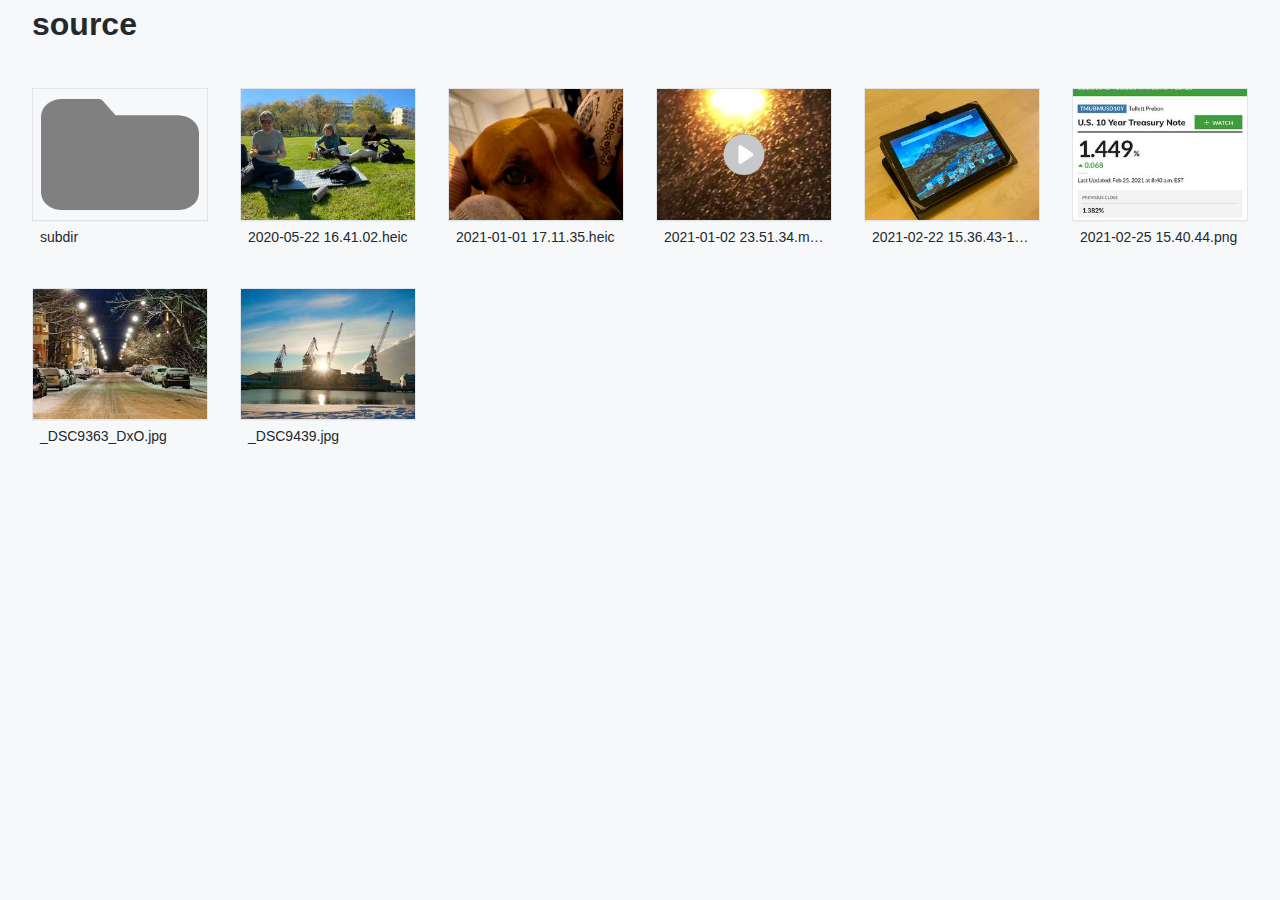
==== testing/gallery/index.html @ 71ba4998 "Merge pull request #3 from tonimelisma/rewrite" ====
<!DOCTYPE html>
<html lang="en">

<head>
  <title>source</title>
    <meta name="viewport" content="width=device-width, initial-scale=1">
    <meta charset="utf-8">
	
      <link href="fastgallery.css" rel="stylesheet">
	
      <link href="primer.css" rel="stylesheet">
	
 </head>

 <body class="bg-gray">
    <div id="thumbnails">
        <h1 class="px-2 pb-2 my-0 m-md-3 m-lg-4">source</h1>

        <!-- Thumbnail view. First subfolders. -->
        <div class="container-xl m-0 m-md-2 m-lg-3">
    
    

	
            <div class="col-4 col-md-3 col-lg-2 float-left p-md-2 p-lg-3">
                <a href="subdir">
                    <img class="box border border-gray box-shadow width-fit" src="folder.png" alt="subdir">
                </a>
                <span class="px-2 pb-2 width-fit css-truncate css-truncate-target">subdir</span>
            </div>
	

	
            <div class="col-4 col-md-3 col-lg-2 float-left p-md-2 p-lg-3">
                <img class="box border border-gray box-shadow width-fit" src="_thumbnail/2020-05-22 16.41.02.jpg" alt="2020-05-22 16.41.02.heic" onclick="changePicture(0);displayModal(true);">
                <span class="px-2 pb-2 width-fit css-truncate css-truncate-target">2020-05-22 16.41.02.heic</span>
			</div>
	
            <div class="col-4 col-md-3 col-lg-2 float-left p-md-2 p-lg-3">
                <img class="box border border-gray box-shadow width-fit" src="_thumbnail/2021-01-01 17.11.35.jpg" alt="2021-01-01 17.11.35.heic" onclick="changePicture(1);displayModal(true);">
                <span class="px-2 pb-2 width-fit css-truncate css-truncate-target">2021-01-01 17.11.35.heic</span>
			</div>
	
            <div class="col-4 col-md-3 col-lg-2 float-left p-md-2 p-lg-3">
                <img class="box border border-gray box-shadow width-fit" src="_thumbnail/2021-01-02 23.51.34.jpg" alt="2021-01-02 23.51.34.mp4" onclick="changePicture(2);displayModal(true);">
                <span class="px-2 pb-2 width-fit css-truncate css-truncate-target">2021-01-02 23.51.34.mp4</span>
			</div>
	
            <div class="col-4 col-md-3 col-lg-2 float-left p-md-2 p-lg-3">
                <img class="box border border-gray box-shadow width-fit" src="_thumbnail/2021-02-22 15.36.43-1.jpg" alt="2021-02-22 15.36.43-1.heic" onclick="changePicture(3);displayModal(true);">
                <span class="px-2 pb-2 width-fit css-truncate css-truncate-target">2021-02-22 15.36.43-1.heic</span>
			</div>
	
            <div class="col-4 col-md-3 col-lg-2 float-left p-md-2 p-lg-3">
                <img class="box border border-gray box-shadow width-fit" src="_thumbnail/2021-02-25 15.40.44.jpg" alt="2021-02-25 15.40.44.png" onclick="changePicture(4);displayModal(true);">
                <span class="px-2 pb-2 width-fit css-truncate css-truncate-target">2021-02-25 15.40.44.png</span>
			</div>
	
            <div class="col-4 col-md-3 col-lg-2 float-left p-md-2 p-lg-3">
                <img class="box border border-gray box-shadow width-fit" src="_thumbnail/_DSC9363_DxO.jpg" alt="_DSC9363_DxO.jpg" onclick="changePicture(5);displayModal(true);">
                <span class="px-2 pb-2 width-fit css-truncate css-truncate-target">_DSC9363_DxO.jpg</span>
			</div>
	
            <div class="col-4 col-md-3 col-lg-2 float-left p-md-2 p-lg-3">
                <img class="box border border-gray box-shadow width-fit" src="_thumbnail/_DSC9439.jpg" alt="_DSC9439.jpg" onclick="changePicture(6);displayModal(true);">
                <span class="px-2 pb-2 width-fit css-truncate css-truncate-target">_DSC9439.jpg</span>
			</div>
	

        </div>
    </div>

    <!-- Modal which shows individual pictures full-screen.
         Covers thumbnail view. Hidden by default, unless URL contains
         hashtag and thumbnail name. -->
    <div class="position-fixed top-0 left-0 width-full height-full d-flex flex-column flex-justify-center flex-items-center box border border-gray box-shadow bg-gray" id="modal" hidden>
        <div class="bg-gray clearfix position-absolute top-0 p-1" id="modalHeader">
            <div class="float-right modalControl float-left" onclick="displayModal(false);">
                <i data-feather="x"></i>
            </div>
            <div class="float-right modalControl float-left">
                <a href="#" id="modalDownload" download>
                    <i data-feather="download"></i>
                </a>
            </div>
        </div>
        <div id="modalMedia" class="d-flex flex-justify-center"></div>
        <div class="bg-gray position-absolute bottom-0 d-flex flex-justify-center p-1" id="modalFooter">
            <div class="float-left modalControl float-left" onclick="prevPicture();">
                <i data-feather="chevron-left"></i>
            </div>
            <div class="mx-auto float-left width-fit css-truncate css-truncate-target" id="modalDescription"></div>
            <div class="float-right modalControl float-left" onclick="nextPicture();">
                <i data-feather="chevron-right"></i>
            </div>
        </div>
    </div>

    <!-- Statically generated javascript array of pictures on this page -->
    <script>
        const pictures = [
	
	
	{
		thumbnail: "_thumbnail/2020-05-22 16.41.02.jpg",
		fullsize: "_fullsize/2020-05-22 16.41.02.jpg",
		original: "_original/2020-05-22 16.41.02.heic",
		filename: "2020-05-22 16.41.02.heic"
	}
	
	,
	{
		thumbnail: "_thumbnail/2021-01-01 17.11.35.jpg",
		fullsize: "_fullsize/2021-01-01 17.11.35.jpg",
		original: "_original/2021-01-01 17.11.35.heic",
		filename: "2021-01-01 17.11.35.heic"
	}
	
	,
	{
		thumbnail: "_thumbnail/2021-01-02 23.51.34.jpg",
		fullsize: "_fullsize/2021-01-02 23.51.34.mp4",
		original: "_original/2021-01-02 23.51.34.mp4",
		filename: "2021-01-02 23.51.34.mp4"
	}
	
	,
	{
		thumbnail: "_thumbnail/2021-02-22 15.36.43-1.jpg",
		fullsize: "_fullsize/2021-02-22 15.36.43-1.jpg",
		original: "_original/2021-02-22 15.36.43-1.heic",
		filename: "2021-02-22 15.36.43-1.heic"
	}
	
	,
	{
		thumbnail: "_thumbnail/2021-02-25 15.40.44.jpg",
		fullsize: "_fullsize/2021-02-25 15.40.44.jpg",
		original: "_original/2021-02-25 15.40.44.png",
		filename: "2021-02-25 15.40.44.png"
	}
	
	,
	{
		thumbnail: "_thumbnail/_DSC9363_DxO.jpg",
		fullsize: "_fullsize/_DSC9363_DxO.jpg",
		original: "_original/_DSC9363_DxO.jpg",
		filename: "_DSC9363_DxO.jpg"
	}
	
	,
	{
		thumbnail: "_thumbnail/_DSC9439.jpg",
		fullsize: "_fullsize/_DSC9439.jpg",
		original: "_original/_DSC9439.jpg",
		filename: "_DSC9439.jpg"
	}
	
    ]
    </script>
	
      <script src="fastgallery.js"></script>
	
      <script src="feather.min.js"></script>
	
    <script>
        feather.replace()
    </script>

 </body>
</html>
---- testing/gallery/fastgallery.css ----
.box {
    cursor: pointer;
}

#modalMedia {
    max-width: 100%;
    max-height: calc(100% - 74px);
}

.modalImage {
    object-fit: scale-down;
    max-width: 100%;
}

video {
    max-width: 100%;
    max-height: 100%;
}

#modalDownload {
    color: inherit;
}

#modalHeader,
#modalFooter {
    height: 37px;
    width: 360px;
}

.modalControl:hover,
.modalControl:focus {
    background-color: rgba(0, 0, 0, 0.2);
}
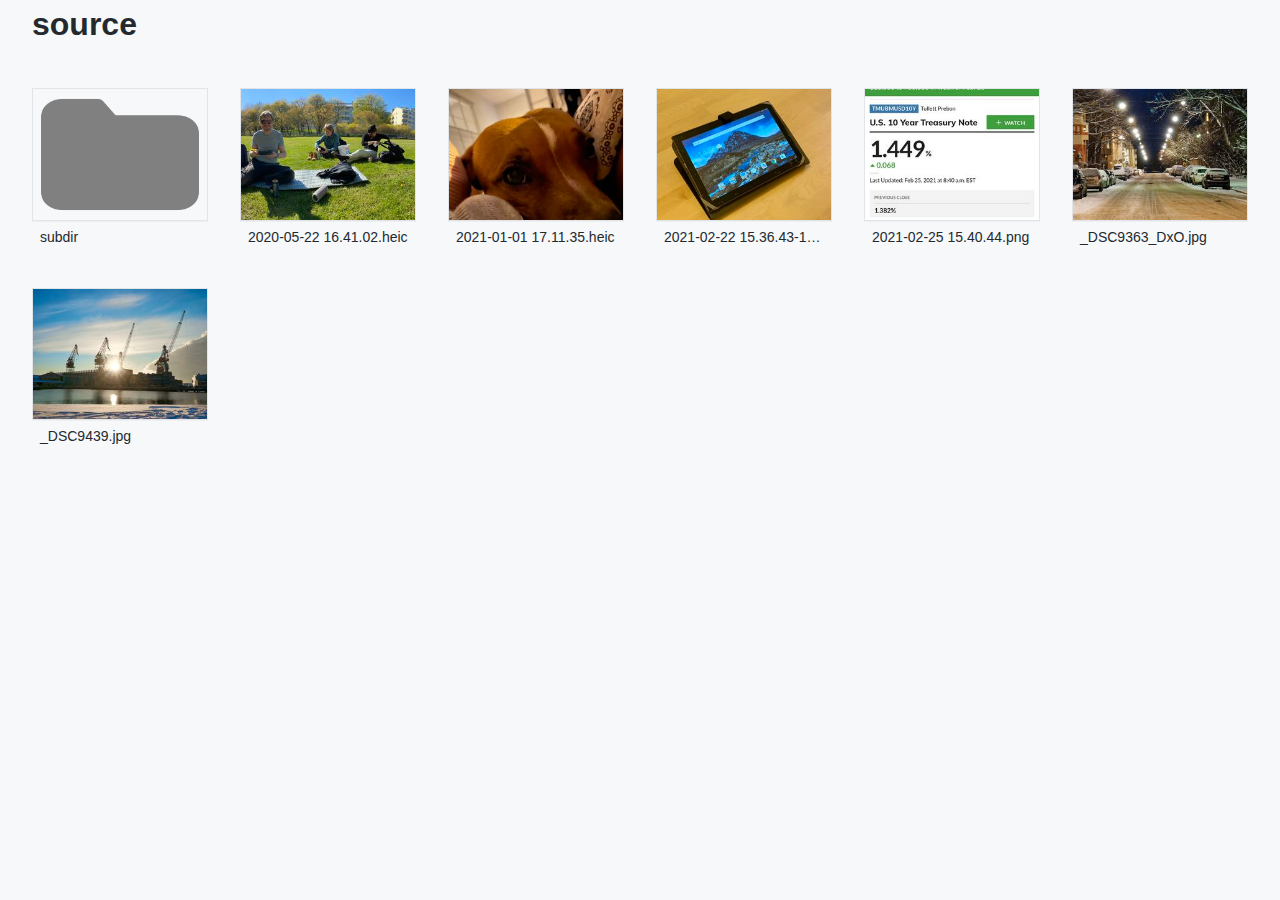
==== commit b805895b: "Full signal handler support and cleanup on ctrl-C" ====
--- a/testing/gallery/index.html
+++ b/testing/gallery/index.html
@@ -42,27 +42,22 @@
 			</div>
 	
             <div class="col-4 col-md-3 col-lg-2 float-left p-md-2 p-lg-3">
-                <img class="box border border-gray box-shadow width-fit" src="_thumbnail/2021-01-02 23.51.34.jpg" alt="2021-01-02 23.51.34.mp4" onclick="changePicture(2);displayModal(true);">
-                <span class="px-2 pb-2 width-fit css-truncate css-truncate-target">2021-01-02 23.51.34.mp4</span>
-			</div>
-	
-            <div class="col-4 col-md-3 col-lg-2 float-left p-md-2 p-lg-3">
-                <img class="box border border-gray box-shadow width-fit" src="_thumbnail/2021-02-22 15.36.43-1.jpg" alt="2021-02-22 15.36.43-1.heic" onclick="changePicture(3);displayModal(true);">
+                <img class="box border border-gray box-shadow width-fit" src="_thumbnail/2021-02-22 15.36.43-1.jpg" alt="2021-02-22 15.36.43-1.heic" onclick="changePicture(2);displayModal(true);">
                 <span class="px-2 pb-2 width-fit css-truncate css-truncate-target">2021-02-22 15.36.43-1.heic</span>
 			</div>
 	
             <div class="col-4 col-md-3 col-lg-2 float-left p-md-2 p-lg-3">
-                <img class="box border border-gray box-shadow width-fit" src="_thumbnail/2021-02-25 15.40.44.jpg" alt="2021-02-25 15.40.44.png" onclick="changePicture(4);displayModal(true);">
+                <img class="box border border-gray box-shadow width-fit" src="_thumbnail/2021-02-25 15.40.44.jpg" alt="2021-02-25 15.40.44.png" onclick="changePicture(3);displayModal(true);">
                 <span class="px-2 pb-2 width-fit css-truncate css-truncate-target">2021-02-25 15.40.44.png</span>
 			</div>
 	
             <div class="col-4 col-md-3 col-lg-2 float-left p-md-2 p-lg-3">
-                <img class="box border border-gray box-shadow width-fit" src="_thumbnail/_DSC9363_DxO.jpg" alt="_DSC9363_DxO.jpg" onclick="changePicture(5);displayModal(true);">
+                <img class="box border border-gray box-shadow width-fit" src="_thumbnail/_DSC9363_DxO.jpg" alt="_DSC9363_DxO.jpg" onclick="changePicture(4);displayModal(true);">
                 <span class="px-2 pb-2 width-fit css-truncate css-truncate-target">_DSC9363_DxO.jpg</span>
 			</div>
 	
             <div class="col-4 col-md-3 col-lg-2 float-left p-md-2 p-lg-3">
-                <img class="box border border-gray box-shadow width-fit" src="_thumbnail/_DSC9439.jpg" alt="_DSC9439.jpg" onclick="changePicture(6);displayModal(true);">
+                <img class="box border border-gray box-shadow width-fit" src="_thumbnail/_DSC9439.jpg" alt="_DSC9439.jpg" onclick="changePicture(5);displayModal(true);">
                 <span class="px-2 pb-2 width-fit css-truncate css-truncate-target">_DSC9439.jpg</span>
 			</div>
 	
@@ -118,14 +113,6 @@
 	
 	,
 	{
-		thumbnail: "_thumbnail/2021-01-02 23.51.34.jpg",
-		fullsize: "_fullsize/2021-01-02 23.51.34.mp4",
-		original: "_original/2021-01-02 23.51.34.mp4",
-		filename: "2021-01-02 23.51.34.mp4"
-	}
-	
-	,
-	{
 		thumbnail: "_thumbnail/2021-02-22 15.36.43-1.jpg",
 		fullsize: "_fullsize/2021-02-22 15.36.43-1.jpg",
 		original: "_original/2021-02-22 15.36.43-1.heic",
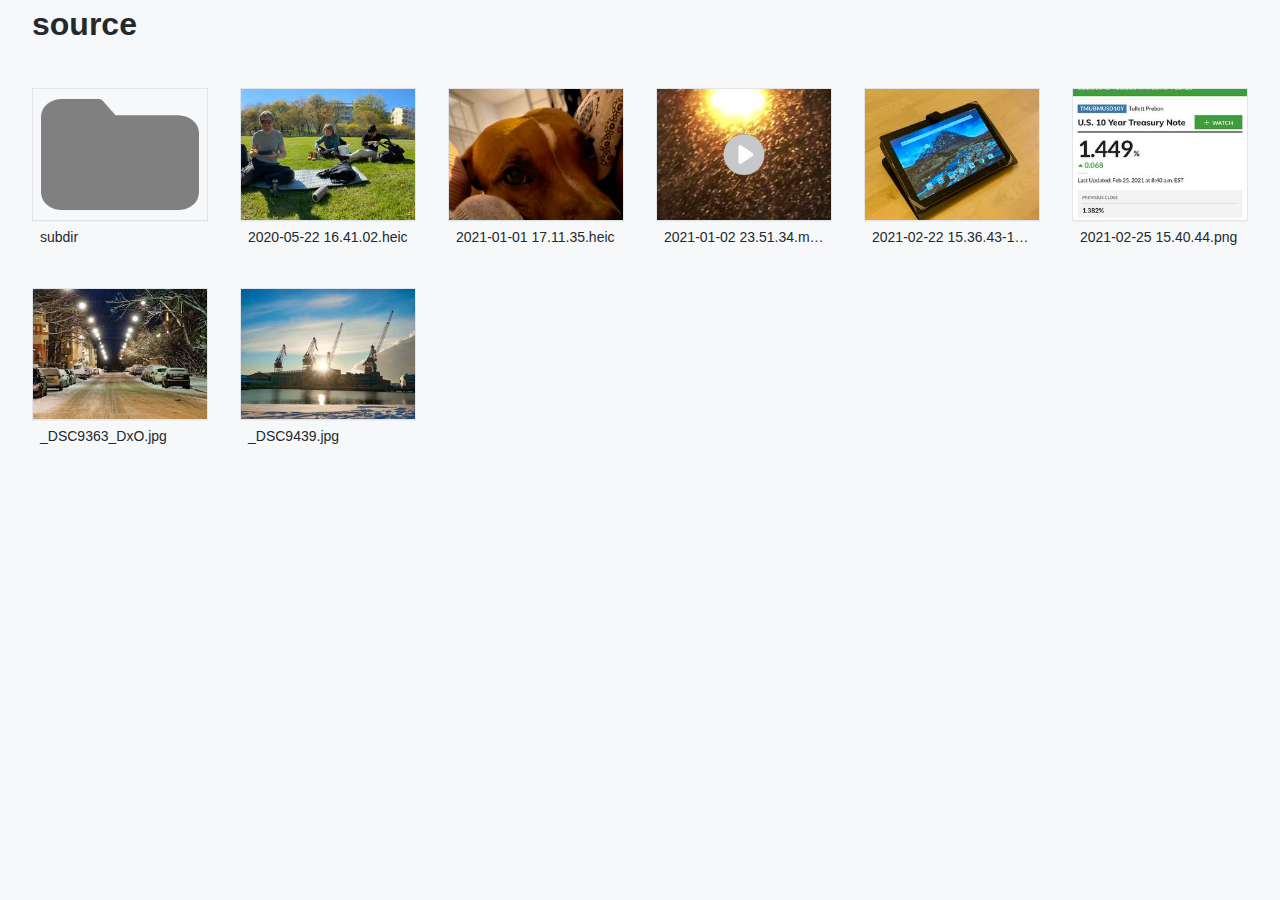
==== commit 5cec3116: "Fix --no-videos" ====
--- a/testing/gallery/index.html
+++ b/testing/gallery/index.html
@@ -42,22 +42,27 @@
 			</div>
 	
             <div class="col-4 col-md-3 col-lg-2 float-left p-md-2 p-lg-3">
-                <img class="box border border-gray box-shadow width-fit" src="_thumbnail/2021-02-22 15.36.43-1.jpg" alt="2021-02-22 15.36.43-1.heic" onclick="changePicture(2);displayModal(true);">
+                <img class="box border border-gray box-shadow width-fit" src="_thumbnail/2021-01-02 23.51.34.jpg" alt="2021-01-02 23.51.34.mp4" onclick="changePicture(2);displayModal(true);">
+                <span class="px-2 pb-2 width-fit css-truncate css-truncate-target">2021-01-02 23.51.34.mp4</span>
+			</div>
+	
+            <div class="col-4 col-md-3 col-lg-2 float-left p-md-2 p-lg-3">
+                <img class="box border border-gray box-shadow width-fit" src="_thumbnail/2021-02-22 15.36.43-1.jpg" alt="2021-02-22 15.36.43-1.heic" onclick="changePicture(3);displayModal(true);">
                 <span class="px-2 pb-2 width-fit css-truncate css-truncate-target">2021-02-22 15.36.43-1.heic</span>
 			</div>
 	
             <div class="col-4 col-md-3 col-lg-2 float-left p-md-2 p-lg-3">
-                <img class="box border border-gray box-shadow width-fit" src="_thumbnail/2021-02-25 15.40.44.jpg" alt="2021-02-25 15.40.44.png" onclick="changePicture(3);displayModal(true);">
+                <img class="box border border-gray box-shadow width-fit" src="_thumbnail/2021-02-25 15.40.44.jpg" alt="2021-02-25 15.40.44.png" onclick="changePicture(4);displayModal(true);">
                 <span class="px-2 pb-2 width-fit css-truncate css-truncate-target">2021-02-25 15.40.44.png</span>
 			</div>
 	
             <div class="col-4 col-md-3 col-lg-2 float-left p-md-2 p-lg-3">
-                <img class="box border border-gray box-shadow width-fit" src="_thumbnail/_DSC9363_DxO.jpg" alt="_DSC9363_DxO.jpg" onclick="changePicture(4);displayModal(true);">
+                <img class="box border border-gray box-shadow width-fit" src="_thumbnail/_DSC9363_DxO.jpg" alt="_DSC9363_DxO.jpg" onclick="changePicture(5);displayModal(true);">
                 <span class="px-2 pb-2 width-fit css-truncate css-truncate-target">_DSC9363_DxO.jpg</span>
 			</div>
 	
             <div class="col-4 col-md-3 col-lg-2 float-left p-md-2 p-lg-3">
-                <img class="box border border-gray box-shadow width-fit" src="_thumbnail/_DSC9439.jpg" alt="_DSC9439.jpg" onclick="changePicture(5);displayModal(true);">
+                <img class="box border border-gray box-shadow width-fit" src="_thumbnail/_DSC9439.jpg" alt="_DSC9439.jpg" onclick="changePicture(6);displayModal(true);">
                 <span class="px-2 pb-2 width-fit css-truncate css-truncate-target">_DSC9439.jpg</span>
 			</div>
 	
@@ -113,6 +118,14 @@
 	
 	,
 	{
+		thumbnail: "_thumbnail/2021-01-02 23.51.34.jpg",
+		fullsize: "_fullsize/2021-01-02 23.51.34.mp4",
+		original: "_original/2021-01-02 23.51.34.mp4",
+		filename: "2021-01-02 23.51.34.mp4"
+	}
+	
+	,
+	{
 		thumbnail: "_thumbnail/2021-02-22 15.36.43-1.jpg",
 		fullsize: "_fullsize/2021-02-22 15.36.43-1.jpg",
 		original: "_original/2021-02-22 15.36.43-1.heic",
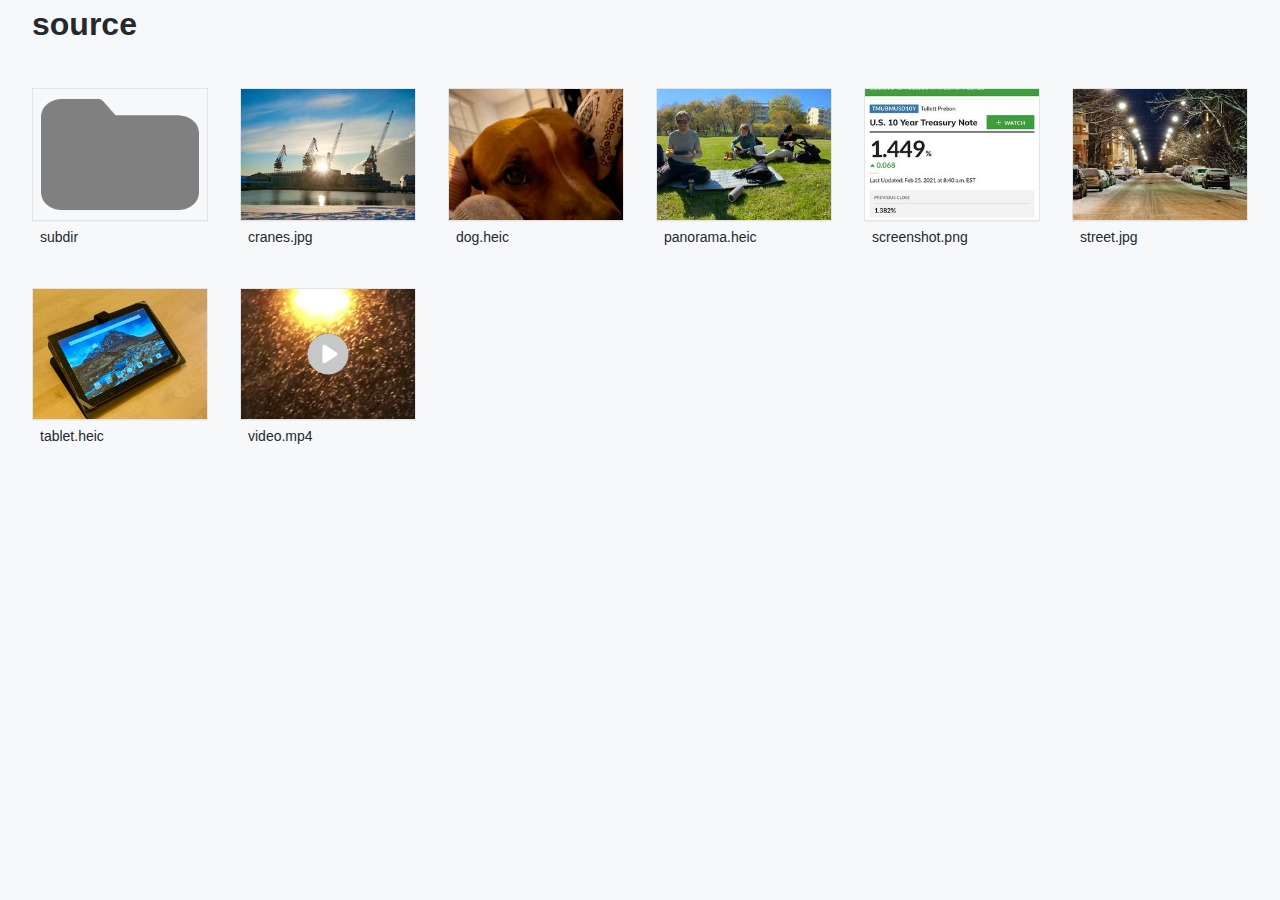
==== commit 2990ed04: "PWA capabilities alpha" ====
--- a/testing/gallery/index.html
+++ b/testing/gallery/index.html
@@ -32,38 +32,38 @@
 
 	
             <div class="col-4 col-md-3 col-lg-2 float-left p-md-2 p-lg-3">
-                <img class="box border border-gray box-shadow width-fit" src="_thumbnail/2020-05-22 16.41.02.jpg" alt="2020-05-22 16.41.02.heic" onclick="changePicture(0);displayModal(true);">
-                <span class="px-2 pb-2 width-fit css-truncate css-truncate-target">2020-05-22 16.41.02.heic</span>
+                <img class="box border border-gray box-shadow width-fit" src="_thumbnail/cranes.jpg" alt="cranes.jpg" onclick="changePicture(0);displayModal(true);">
+                <span class="px-2 pb-2 width-fit css-truncate css-truncate-target">cranes.jpg</span>
 			</div>
 	
             <div class="col-4 col-md-3 col-lg-2 float-left p-md-2 p-lg-3">
-                <img class="box border border-gray box-shadow width-fit" src="_thumbnail/2021-01-01 17.11.35.jpg" alt="2021-01-01 17.11.35.heic" onclick="changePicture(1);displayModal(true);">
-                <span class="px-2 pb-2 width-fit css-truncate css-truncate-target">2021-01-01 17.11.35.heic</span>
+                <img class="box border border-gray box-shadow width-fit" src="_thumbnail/dog.jpg" alt="dog.heic" onclick="changePicture(1);displayModal(true);">
+                <span class="px-2 pb-2 width-fit css-truncate css-truncate-target">dog.heic</span>
 			</div>
 	
             <div class="col-4 col-md-3 col-lg-2 float-left p-md-2 p-lg-3">
-                <img class="box border border-gray box-shadow width-fit" src="_thumbnail/2021-01-02 23.51.34.jpg" alt="2021-01-02 23.51.34.mp4" onclick="changePicture(2);displayModal(true);">
-                <span class="px-2 pb-2 width-fit css-truncate css-truncate-target">2021-01-02 23.51.34.mp4</span>
+                <img class="box border border-gray box-shadow width-fit" src="_thumbnail/panorama.jpg" alt="panorama.heic" onclick="changePicture(2);displayModal(true);">
+                <span class="px-2 pb-2 width-fit css-truncate css-truncate-target">panorama.heic</span>
 			</div>
 	
             <div class="col-4 col-md-3 col-lg-2 float-left p-md-2 p-lg-3">
-                <img class="box border border-gray box-shadow width-fit" src="_thumbnail/2021-02-22 15.36.43-1.jpg" alt="2021-02-22 15.36.43-1.heic" onclick="changePicture(3);displayModal(true);">
-                <span class="px-2 pb-2 width-fit css-truncate css-truncate-target">2021-02-22 15.36.43-1.heic</span>
+                <img class="box border border-gray box-shadow width-fit" src="_thumbnail/screenshot.jpg" alt="screenshot.png" onclick="changePicture(3);displayModal(true);">
+                <span class="px-2 pb-2 width-fit css-truncate css-truncate-target">screenshot.png</span>
 			</div>
 	
             <div class="col-4 col-md-3 col-lg-2 float-left p-md-2 p-lg-3">
-                <img class="box border border-gray box-shadow width-fit" src="_thumbnail/2021-02-25 15.40.44.jpg" alt="2021-02-25 15.40.44.png" onclick="changePicture(4);displayModal(true);">
-                <span class="px-2 pb-2 width-fit css-truncate css-truncate-target">2021-02-25 15.40.44.png</span>
+                <img class="box border border-gray box-shadow width-fit" src="_thumbnail/street.jpg" alt="street.jpg" onclick="changePicture(4);displayModal(true);">
+                <span class="px-2 pb-2 width-fit css-truncate css-truncate-target">street.jpg</span>
 			</div>
 	
             <div class="col-4 col-md-3 col-lg-2 float-left p-md-2 p-lg-3">
-                <img class="box border border-gray box-shadow width-fit" src="_thumbnail/_DSC9363_DxO.jpg" alt="_DSC9363_DxO.jpg" onclick="changePicture(5);displayModal(true);">
-                <span class="px-2 pb-2 width-fit css-truncate css-truncate-target">_DSC9363_DxO.jpg</span>
+                <img class="box border border-gray box-shadow width-fit" src="_thumbnail/tablet.jpg" alt="tablet.heic" onclick="changePicture(5);displayModal(true);">
+                <span class="px-2 pb-2 width-fit css-truncate css-truncate-target">tablet.heic</span>
 			</div>
 	
             <div class="col-4 col-md-3 col-lg-2 float-left p-md-2 p-lg-3">
-                <img class="box border border-gray box-shadow width-fit" src="_thumbnail/_DSC9439.jpg" alt="_DSC9439.jpg" onclick="changePicture(6);displayModal(true);">
-                <span class="px-2 pb-2 width-fit css-truncate css-truncate-target">_DSC9439.jpg</span>
+                <img class="box border border-gray box-shadow width-fit" src="_thumbnail/video.jpg" alt="video.mp4" onclick="changePicture(6);displayModal(true);">
+                <span class="px-2 pb-2 width-fit css-truncate css-truncate-target">video.mp4</span>
 			</div>
 	
 
@@ -102,58 +102,58 @@
 	
 	
 	{
-		thumbnail: "_thumbnail/2020-05-22 16.41.02.jpg",
-		fullsize: "_fullsize/2020-05-22 16.41.02.jpg",
-		original: "_original/2020-05-22 16.41.02.heic",
-		filename: "2020-05-22 16.41.02.heic"
+		thumbnail: "_thumbnail/cranes.jpg",
+		fullsize: "_fullsize/cranes.jpg",
+		original: "_original/cranes.jpg",
+		filename: "cranes.jpg"
 	}
 	
 	,
 	{
-		thumbnail: "_thumbnail/2021-01-01 17.11.35.jpg",
-		fullsize: "_fullsize/2021-01-01 17.11.35.jpg",
-		original: "_original/2021-01-01 17.11.35.heic",
-		filename: "2021-01-01 17.11.35.heic"
+		thumbnail: "_thumbnail/dog.jpg",
+		fullsize: "_fullsize/dog.jpg",
+		original: "_original/dog.heic",
+		filename: "dog.heic"
 	}
 	
 	,
 	{
-		thumbnail: "_thumbnail/2021-01-02 23.51.34.jpg",
-		fullsize: "_fullsize/2021-01-02 23.51.34.mp4",
-		original: "_original/2021-01-02 23.51.34.mp4",
-		filename: "2021-01-02 23.51.34.mp4"
+		thumbnail: "_thumbnail/panorama.jpg",
+		fullsize: "_fullsize/panorama.jpg",
+		original: "_original/panorama.heic",
+		filename: "panorama.heic"
 	}
 	
 	,
 	{
-		thumbnail: "_thumbnail/2021-02-22 15.36.43-1.jpg",
-		fullsize: "_fullsize/2021-02-22 15.36.43-1.jpg",
-		original: "_original/2021-02-22 15.36.43-1.heic",
-		filename: "2021-02-22 15.36.43-1.heic"
+		thumbnail: "_thumbnail/screenshot.jpg",
+		fullsize: "_fullsize/screenshot.jpg",
+		original: "_original/screenshot.png",
+		filename: "screenshot.png"
 	}
 	
 	,
 	{
-		thumbnail: "_thumbnail/2021-02-25 15.40.44.jpg",
-		fullsize: "_fullsize/2021-02-25 15.40.44.jpg",
-		original: "_original/2021-02-25 15.40.44.png",
-		filename: "2021-02-25 15.40.44.png"
+		thumbnail: "_thumbnail/street.jpg",
+		fullsize: "_fullsize/street.jpg",
+		original: "_original/street.jpg",
+		filename: "street.jpg"
 	}
 	
 	,
 	{
-		thumbnail: "_thumbnail/_DSC9363_DxO.jpg",
-		fullsize: "_fullsize/_DSC9363_DxO.jpg",
-		original: "_original/_DSC9363_DxO.jpg",
-		filename: "_DSC9363_DxO.jpg"
+		thumbnail: "_thumbnail/tablet.jpg",
+		fullsize: "_fullsize/tablet.jpg",
+		original: "_original/tablet.heic",
+		filename: "tablet.heic"
 	}
 	
 	,
 	{
-		thumbnail: "_thumbnail/_DSC9439.jpg",
-		fullsize: "_fullsize/_DSC9439.jpg",
-		original: "_original/_DSC9439.jpg",
-		filename: "_DSC9439.jpg"
+		thumbnail: "_thumbnail/video.jpg",
+		fullsize: "_fullsize/video.mp4",
+		original: "_original/video.mp4",
+		filename: "video.mp4"
 	}
 	
     ]
@@ -163,6 +163,8 @@
 	
       <script src="feather.min.js"></script>
 	
+      <script src="serviceWorker.js"></script>
+	
     <script>
         feather.replace()
     </script>
